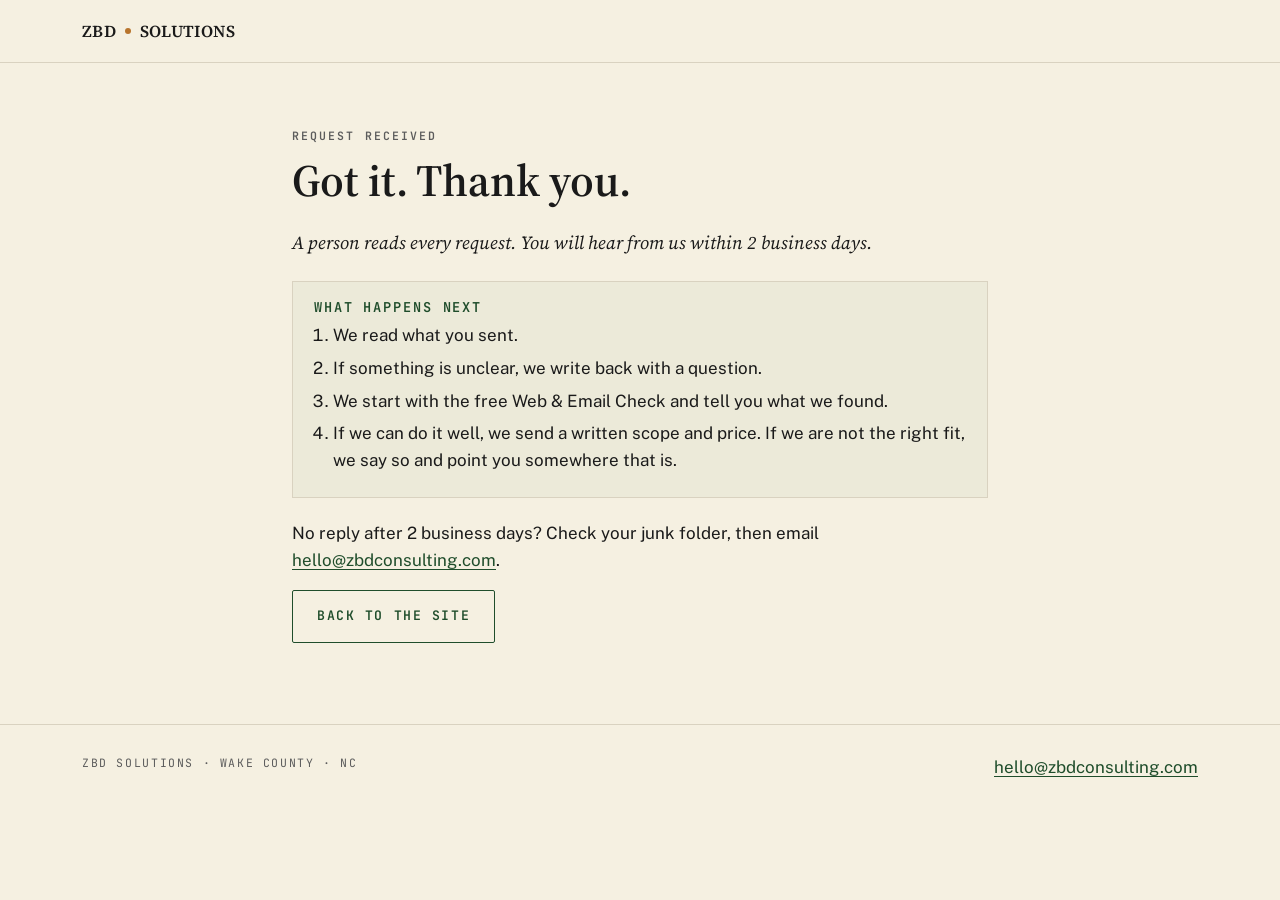
==== help-thanks.html @ ce069118 "Add /help request intake (Netlify form zbds-help) with thanks page, redirects, sitemap Co-Authored-B" ====
<!DOCTYPE html>
<html lang="en">
<head>
  <meta charset="UTF-8">
  <meta name="viewport" content="width=device-width, initial-scale=1.0">
  <title>Request received · ZBD Solutions</title>
  <meta name="description" content="Your request is in. We reply within 2 business days.">
  <meta name="robots" content="noindex">
  <link rel="preconnect" href="https://fonts.googleapis.com">
  <link rel="preconnect" href="https://fonts.gstatic.com" crossorigin>
  <link href="https://fonts.googleapis.com/css2?family=Source+Serif+4:ital,wght@0,400;0,600;0,700;1,400;1,600&family=Public+Sans:wght@400;500;600&family=JetBrains+Mono:wght@500;600&display=swap" rel="stylesheet">
  <style>
    :root {
      --forest: #1F4D2B; --forest-depth: #3A6F4C; --cream: #F5F0E1; --charcoal: #1A1A1A;
      --amber: #B8742C; --cream-border: #D9D2C0; --muted: #5C5C5C;
      --font-display: 'Source Serif 4', Georgia, serif;
      --font-body: 'Public Sans', system-ui, -apple-system, sans-serif;
      --font-mono: 'JetBrains Mono', ui-monospace, monospace;
      --gutter: clamp(1.25rem, 4vw, 2rem);
    }
    *, *::before, *::after { box-sizing: border-box; }
    body { margin: 0; background: var(--cream); color: var(--charcoal); font-family: var(--font-body); font-size: 17px; line-height: 1.55; }
    .container { max-width: 760px; margin-inline: auto; padding-inline: var(--gutter); }
    h1, h3 { font-family: var(--font-display); font-weight: 600; line-height: 1.15; margin: 0 0 0.5em; }
    h1 { font-size: clamp(2rem, 4.4vw, 2.8rem); }
    p { margin: 0 0 1em; }
    a { color: var(--forest); text-underline-offset: 3px; }
    .eyebrow { font-family: var(--font-mono); font-weight: 600; font-size: 0.72rem; letter-spacing: 0.18em; text-transform: uppercase; color: var(--muted); margin-bottom: 0.6rem; }
    .lede { font-family: var(--font-display); font-style: italic; font-size: 1.15rem; margin-bottom: 1.5rem; }
    .site-header { border-bottom: 1px solid var(--cream-border); padding: 1.1rem 0; }
    .site-header .container { max-width: 1180px; }
    .wordmark { font-family: var(--font-display); font-weight: 600; font-size: 1.05rem; letter-spacing: 0.02em; text-decoration: none; color: var(--charcoal); }
    .wordmark .dot { display: inline-block; width: 6px; height: 6px; border-radius: 50%; background: var(--amber); margin: 0 0.55rem 0.16rem; vertical-align: middle; }
    .panel { padding: clamp(2.5rem, 6vw, 4rem) 0; }
    .next-steps { background: rgba(31, 77, 43, 0.04); border: 1px solid var(--cream-border); padding: 1.1rem 1.3rem; margin: 1.4rem 0; }
    .next-steps h3 { font-family: var(--font-mono); font-size: 0.85rem; letter-spacing: 0.14em; text-transform: uppercase; color: var(--forest); }
    .next-steps ol { margin: 0; padding-left: 1.2rem; }
    .next-steps li { margin-bottom: 0.4rem; }
    .btn { display: inline-block; font-family: var(--font-mono); font-weight: 600; font-size: 0.82rem; letter-spacing: 0.12em; text-transform: uppercase; padding: 0.95rem 1.5rem; border: 1px solid var(--forest); color: var(--forest); text-decoration: none; border-radius: 2px; }
    .btn:hover { background: var(--forest); color: var(--cream); }
    .site-footer { border-top: 1px solid var(--cream-border); padding: 1.8rem 0; }
    .site-footer .container { max-width: 1180px; display: flex; justify-content: space-between; flex-wrap: wrap; gap: 1rem; }
    .footer-meta { font-family: var(--font-mono); font-size: 0.72rem; letter-spacing: 0.14em; text-transform: uppercase; color: var(--muted); }
  </style>
</head>
<body>
  <header class="site-header">
    <div class="container"><a href="/" class="wordmark">ZBD<span class="dot"></span>SOLUTIONS</a></div>
  </header>

  <section class="panel">
    <div class="container">
      <div class="eyebrow">Request received</div>
      <h1>Got it. Thank you.</h1>
      <p class="lede">A person reads every request. You will hear from us within 2 business days.</p>

      <div class="next-steps">
        <h3>What happens next</h3>
        <ol>
          <li>We read what you sent.</li>
          <li>If something is unclear, we write back with a question.</li>
          <li>We start with the free Web &amp; Email Check and tell you what we found.</li>
          <li>If we can do it well, we send a written scope and price. If we are not the right fit, we say so and point you somewhere that is.</li>
        </ol>
      </div>

      <p>No reply after 2 business days? Check your junk folder, then email <a href="mailto:hello@zbdconsulting.com">hello@zbdconsulting.com</a>.</p>
      <p><a class="btn" href="/">Back to the site</a></p>
    </div>
  </section>

  <footer class="site-footer">
    <div class="container">
      <div class="footer-meta">ZBD Solutions · Wake County · NC</div>
      <div><a href="mailto:hello@zbdconsulting.com">hello@zbdconsulting.com</a></div>
    </div>
  </footer>
</body>
</html>
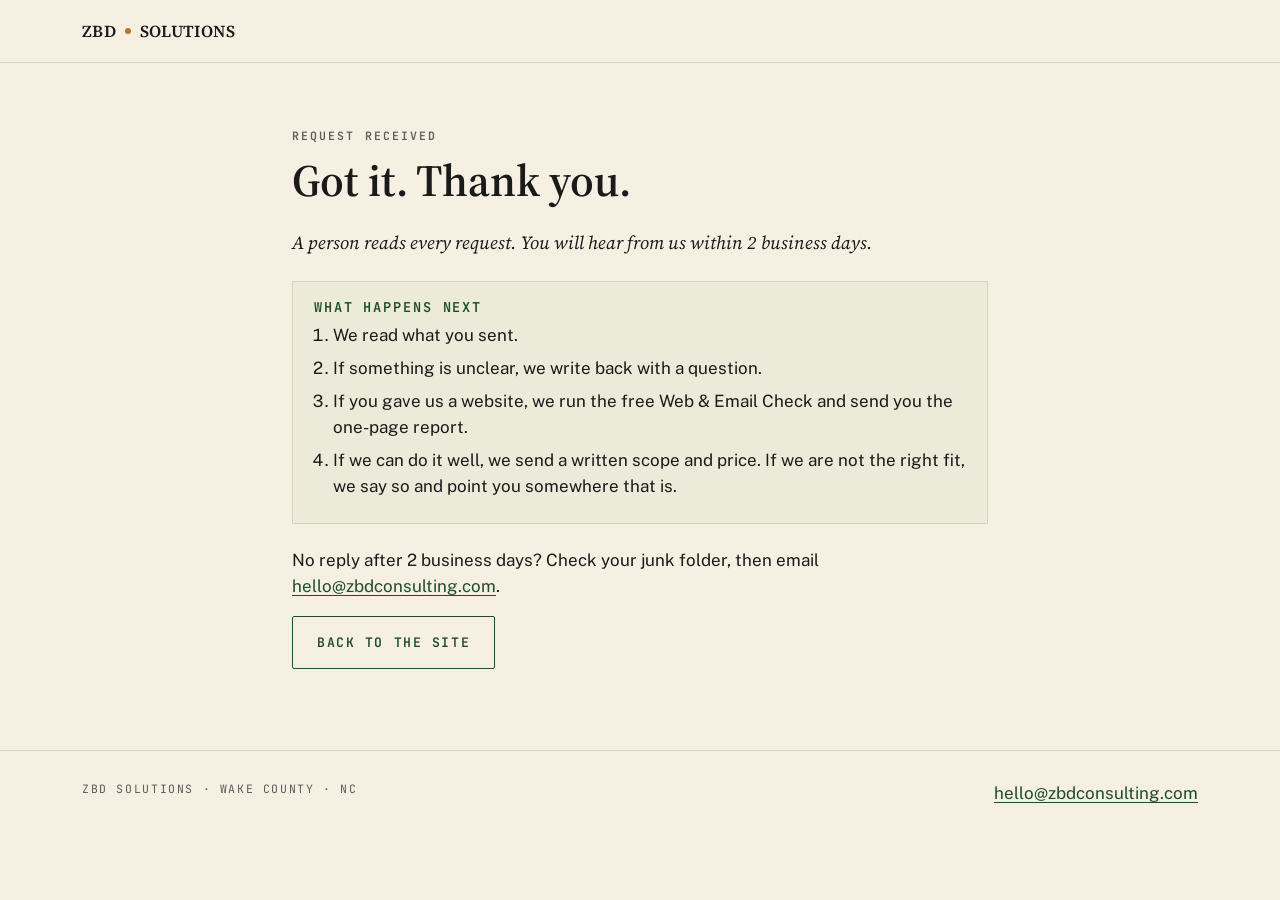
==== commit 78877de2: "help page: blind copy check fixes (Check described, consent covers the Check, clearer labels) Co-Aut" ====
--- a/help-thanks.html
+++ b/help-thanks.html
@@ -59,7 +59,7 @@
         <ol>
           <li>We read what you sent.</li>
           <li>If something is unclear, we write back with a question.</li>
-          <li>We start with the free Web &amp; Email Check and tell you what we found.</li>
+          <li>If you gave us a website, we run the free Web &amp; Email Check and send you the one-page report.</li>
           <li>If we can do it well, we send a written scope and price. If we are not the right fit, we say so and point you somewhere that is.</li>
         </ol>
       </div>
